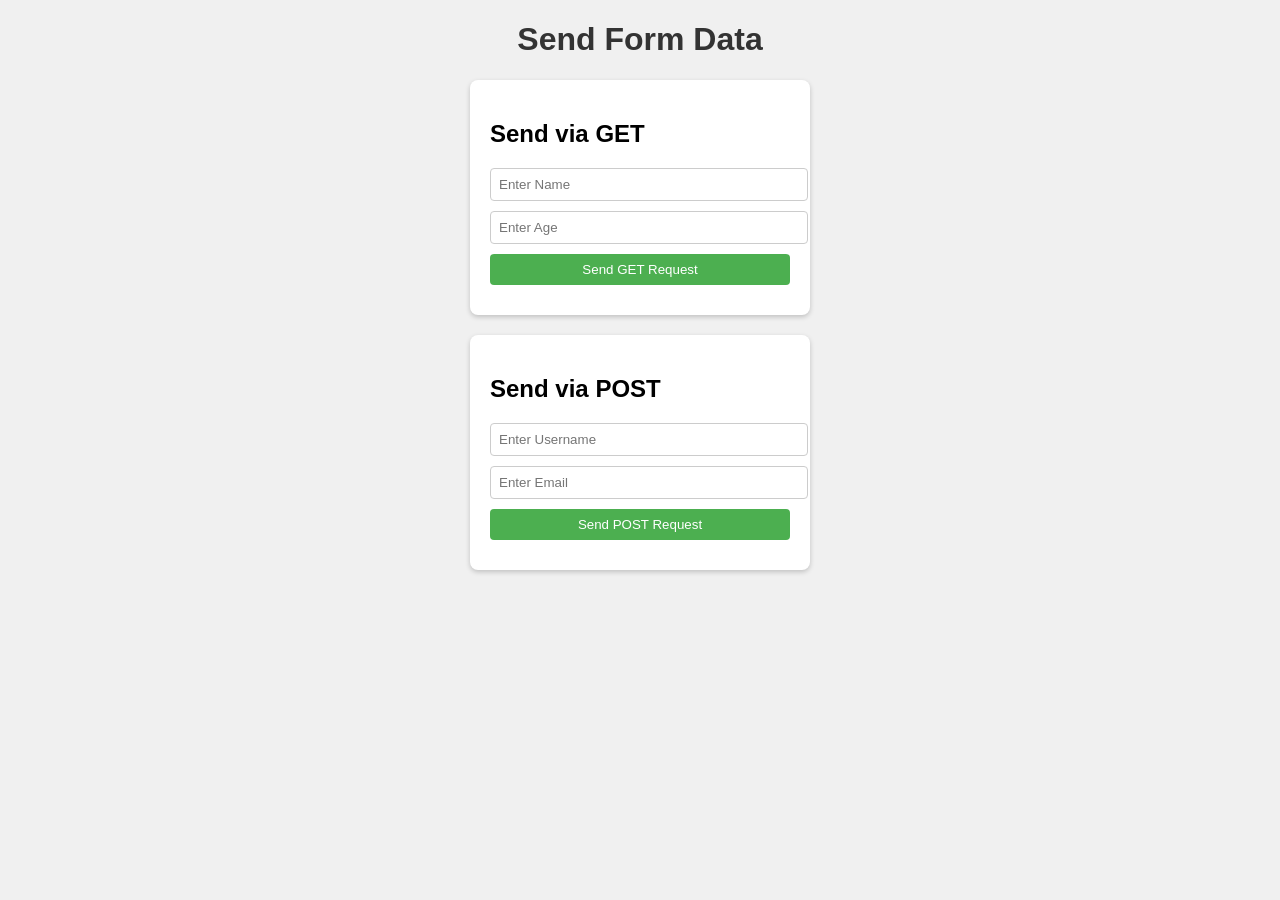
==== pageTest/python/index.html @ b767c3e5 "Test cgi python3 done" ====
<!DOCTYPE html>
<html>
<head>
  <title>GET and POST Form</title>
  <style>
    body {
      background-color: #f0f0f0;
      font-family: Arial, sans-serif;
    }
    h1 {
      color: #333;
      text-align: center;
    }
    form {
      margin: 20px auto;
      padding: 20px;
      width: 300px;
      background-color: #fff;
      border-radius: 8px;
      box-shadow: 0px 2px 5px 0px rgba(0, 0, 0, 0.2);
    }
    input[type="text"],
    input[type="submit"] {
      display: block;
      width: 100%;
      padding: 8px;
      margin-bottom: 10px;
      border-radius: 4px;
      border: 1px solid #ccc;
    }
    input[type="submit"] {
      background-color: #4CAF50;
      color: white;
      border: none;
      cursor: pointer;
    }
    input[type="submit"]:hover {
      background-color: #45a049;
    }
  </style>
</head>
<body>
  <h1>Send Form Data</h1>
  
  <!-- Form for GET request -->
  <form action="get.py" method="get">
    <h2>Send via GET</h2>
    <input type="text" name="name" placeholder="Enter Name">
    <input type="text" name="age" placeholder="Enter Age">
    <input type="submit" value="Send GET Request">
  </form>
  
  <!-- Form for POST request -->
  <form action="post.py" method="post">
    <h2>Send via POST</h2>
    <input type="text" name="username" placeholder="Enter Username">
    <input type="text" name="email" placeholder="Enter Email">
    <input type="submit" value="Send POST Request">
  </form>

</body>
</html>
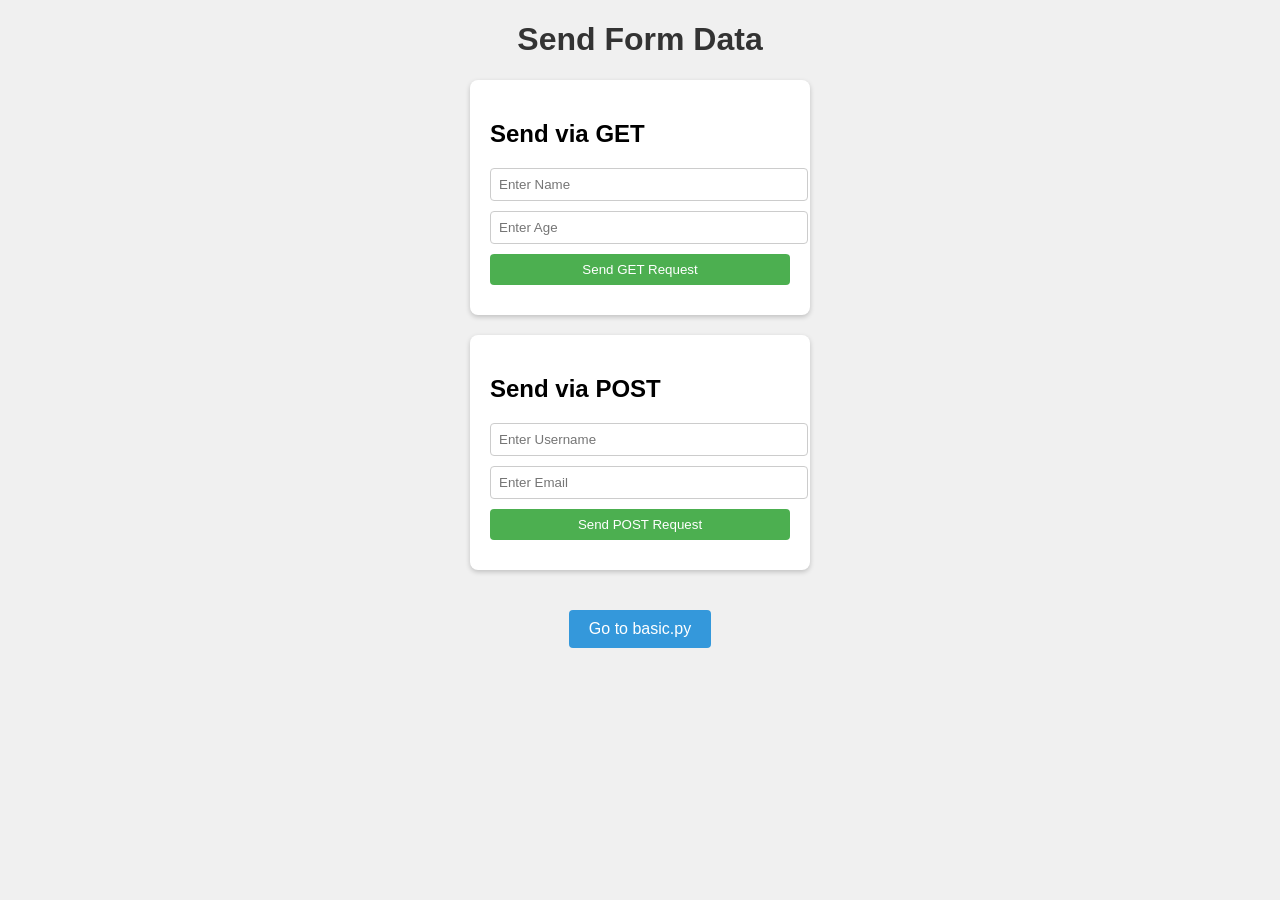
==== commit 9c1a05aa: "Button added for python cgi test" ====
--- a/pageTest/python/index.html
+++ b/pageTest/python/index.html
@@ -37,6 +37,29 @@
     input[type="submit"]:hover {
       background-color: #45a049;
     }
+
+    .custom-btn {
+      display: inline-block;
+      padding: 10px 20px;
+      margin-top: 20px;
+      font-size: 16px;
+      color: #fff;
+      background-color: #3498db;
+      border: none;
+      border-radius: 4px;
+      cursor: pointer;
+      transition: background-color 0.3s ease;
+    }
+
+    .custom-btn:hover {
+      background-color: #2980b9;
+    }
+
+    /* Style for centering */
+    .center {
+      text-align: center;
+      margin-top: 20px;
+    }
   </style>
 </head>
 <body>
@@ -58,5 +81,9 @@
     <input type="submit" value="Send POST Request">
   </form>
 
+  <div class="center">
+     <button class="custom-btn" onclick="window.location.href='http://127.0.0.1:4245/basic.py'">Go to basic.py</button>
+  </div>
+ 
 </body>
 </html>
